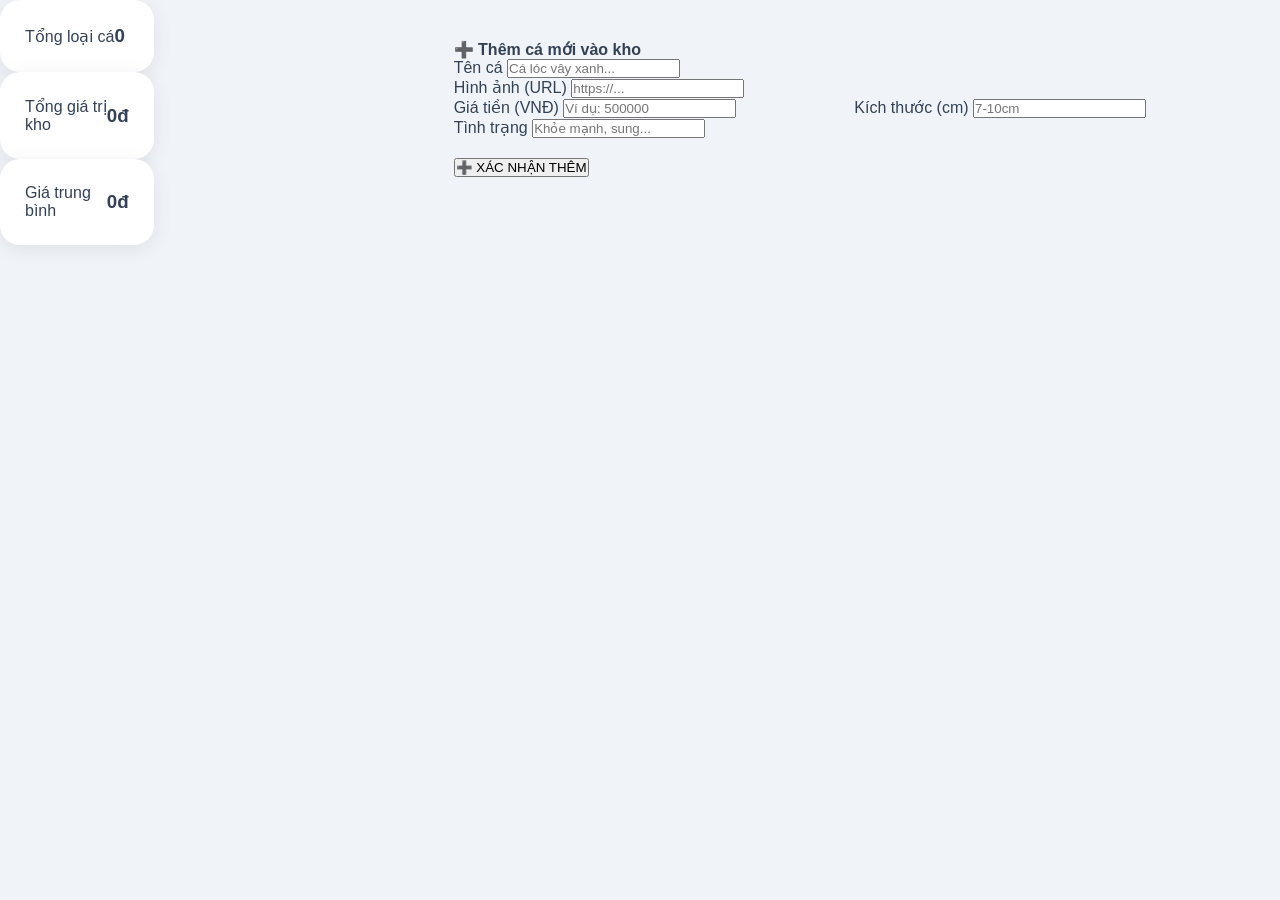
==== ad.html @ 7dc30e84 "v1" ====
<!DOCTYPE html>
<html lang="vi">
<head>
    <meta charset="UTF-8">
    <title>Quản lý Kho Cá - Admin</title>
    <link rel="stylesheet" href="admin.css">
</head>
<body>
    <div class="admin-container">
        <div class="stats-grid">
            <div class="stat-card">
                <p>Tổng loại cá</p>
                <h3 id="totalFish">0</h3>
            </div>
            <div class="stat-card">
                <p>Tổng giá trị kho</p>
                <h3 id="totalValue">0đ</h3>
            </div>
            <div class="stat-card">
                <p>Giá trung bình</p>
                <h3 id="avgPrice">0đ</h3>
            </div>
        </div>

        <div class="main-content">
            <div class="form-section">
                <h4 id="formTitle">➕ Thêm cá mới vào kho</h4>
                <form id="fishForm">
                    <input type="hidden" id="fishId">
                    
                    <div class="input-group">
                        <label>Tên cá</label>
                        <input type="text" id="fishName" placeholder="Cá lóc vây xanh..." required>
                    </div>
                    
                    <div class="input-group">
                        <label>Hình ảnh (URL)</label>
                        <input type="text" id="fishImg" placeholder="https://..." required>
                    </div>

                    <div style="display: flex; gap: 15px;">
                        <div class="input-group" style="flex: 1;">
                            <label>Giá tiền (VNĐ)</label>
                            <input type="number" id="fishPrice" placeholder="Ví dụ: 500000" required>
                        </div>
                        <div class="input-group" style="flex: 1;">
                            <label>Kích thước (cm)</label>
                            <input type="text" id="fishSize" placeholder="7-10cm">
                        </div>
                    </div>

                    <div class="input-group">
                        <label>Tình trạng</label>
                        <input type="text" id="fishStatus" placeholder="Khỏe mạnh, sung...">
                    </div>

                    <div class="btn-group" style="margin-top: 20px;">
                        <button type="submit" id="btnAdd">➕ XÁC NHẬN THÊM</button>
                        <button type="button" id="btnUpdate" style="display: none; background: #f59e0b;">💾 LƯU CẬP NHẬT</button>
                    </div>
                </form>
            </div>
        </div>
    </div>

    <script src="ad.js"></script>
</body>
</html>
---- admin.css ----
/* --- 1. THIẾT LẬP CHUNG --- */
* {
    margin: 0;
    padding: 0;
    box-sizing: border-box; /* Quan trọng nhất để không bị dính lẹo */
    font-family: 'Inter', sans-serif;
}

:root {
    --primary: #0077b6;
    --dark: #023e8a;
    --light-bg: #f0f4f8;
    --white: #ffffff;
    --gray: #64748b;
    --shadow: 0 4px 20px rgba(0, 0, 0, 0.08);
}

body {
    background: var(--light-bg);
    color: #334155;
}

.admin-container {
    display: flex;
    min-height: 100vh;
}

/* --- 2. SIDEBAR --- */
.sidebar {
    width: 260px;
    background: var(--dark);
    color: white;
    padding: 40px 20px;
    position: fixed;
    height: 100%;
    z-index: 100;
}

.sidebar .logo {
    font-size: 1.6rem;
    font-weight: 800;
    margin-bottom: 50px;
    text-align: center;
    letter-spacing: 1px;
}

.sidebar nav a {
    display: flex;
    align-items: center;
    color: #cbd5e1;
    text-decoration: none;
    padding: 14px 18px;
    border-radius: 12px;
    margin-bottom: 12px;
    transition: all 0.3s;
}

.sidebar nav a.active, .sidebar nav a:hover {
    background: rgba(255, 255, 255, 0.15);
    color: white;
    transform: translateX(5px);
}

/* --- 3. MAIN CONTENT --- */
.main-content {
    margin-left: 260px; /* Nhường chỗ cho sidebar */
    padding: 40px;
    width: calc(100% - 260px);
}

.top-header {
    display: flex;
    justify-content: space-between;
    align-items: center;
    margin-bottom: 40px;
}

/* Thẻ thống kê (Stats) */
.stats-row {
    display: grid;
    grid-template-columns: repeat(auto-fit, minmax(300px, 1fr));
    gap: 30px; /* Khoảng cách giữa các ô thống kê */
    margin-bottom: 40px;
}

.stat-card {
    background: var(--white);
    padding: 25px;
    border-radius: 20px;
    display: flex;
    align-items: center;
    box-shadow: var(--shadow);
}

.stat-card .icon {
    width: 60px;
    height: 60px;
    border-radius: 15px;
    display: flex;
    align-items: center;
    justify-content: center;
    font-size: 1.8rem;
    margin-right: 20px;
}

.icon.blue { background: #e0f2fe; color: var(--primary); }
.icon.gold { background: #fef3c7; color: #d97706; }

/* --- 4. FORM NHẬP LIỆU (Sửa lỗi dính lẹo) --- */
.content-card {
    background: var(--white);
    border-radius: 20px;
    padding: 35px; /* Tăng padding để nội dung bên trong thoáng hơn */
    box-shadow: var(--shadow);
    margin-bottom: 40px;
}

.card-title {
    font-weight: 800;
    font-size: 1.25rem;
    margin-bottom: 30px;
    color: var(--dark);
    border-left: 5px solid var(--primary);
    padding-left: 15px;
}

.grid-form {
    display: grid;
    grid-template-columns: repeat(auto-fit, minmax(220px, 1fr));
    gap: 25px; /* Khoảng cách giữa các ô input */
}

.input-box {
    display: flex;
    flex-direction: column;
    gap: 10px; /* Khoảng cách giữa Label và Input */
}

.input-box label {
    font-size: 0.9rem;
    font-weight: 600;
    color: var(--gray);
}

.input-box input {
    width: 100%;
    padding: 14px;
    border: 1.5px solid #e2e8f0;
    border-radius: 10px;
    outline: none;
    transition: 0.3s;
    background: #fcfcfc;
}

.input-box input:focus {
    border-color: var(--primary);
    box-shadow: 0 0 0 4px rgba(0, 119, 182, 0.1);
}

.form-buttons {
    grid-column: 1 / -1;
    text-align: right;
    margin-top: 20px;
    padding-top: 20px;
    border-top: 1px solid #f1f5f9;
}

/* --- 5. BẢNG DANH SÁCH --- */
.table-wrapper {
    overflow-x: auto;
    margin-top: 20px;
}

table {
    width: 100%;
    border-collapse: separate;
    border-spacing: 0 10px; /* Tạo khoảng cách giữa các hàng */
}

th {
    text-align: left;
    padding: 15px;
    color: var(--gray);
    font-size: 0.85rem;
    text-transform: uppercase;
}

td {
    padding: 15px;
    background: #fff;
    border-bottom: 1px solid #f1f5f9;
}

img.table-img {
    width: 60px;
    height: 60px;
    object-fit: cover;
    border-radius: 12px;
}

/* Nút bấm trong bảng */
.btn-edit { color: var(--primary); background: #e0f2fe; border: none; padding: 8px 15px; border-radius: 8px; cursor: pointer; font-weight: 600; margin-right: 8px; }
.btn-delete { color: #ef4444; background: #fee2e2; border: none; padding: 8px 15px; border-radius: 8px; cursor: pointer; font-weight: 600; }




.admin-grid {
    display: grid;
    grid-template-columns: 1.5fr 1fr; /* Biểu đồ to hơn Form */
    gap: 25px;
    margin-top: 25px;
}

.chart-wrapper {
    position: relative;
    height: 350px;
    width: 100%;
}

.vertical-form {
    display: flex;
    flex-direction: column;
    gap: 15px;
}

.row-inputs {
    display: grid;
    grid-template-columns: 1fr 1fr;
    gap: 10px;
}

.btn-primary-admin {
    background: #0077b6;
    color: white;
    padding: 15px;
    border: none;
    border-radius: 10px;
    font-weight: 800;
    cursor: pointer;
    transition: 0.3s;
}

.btn-primary-admin:hover {
    background: #023e8a;
    transform: translateY(-2px);
}

/* Mobile responsive */
@media (max-width: 1024px) {
    .admin-grid { grid-template-columns: 1fr; }
}
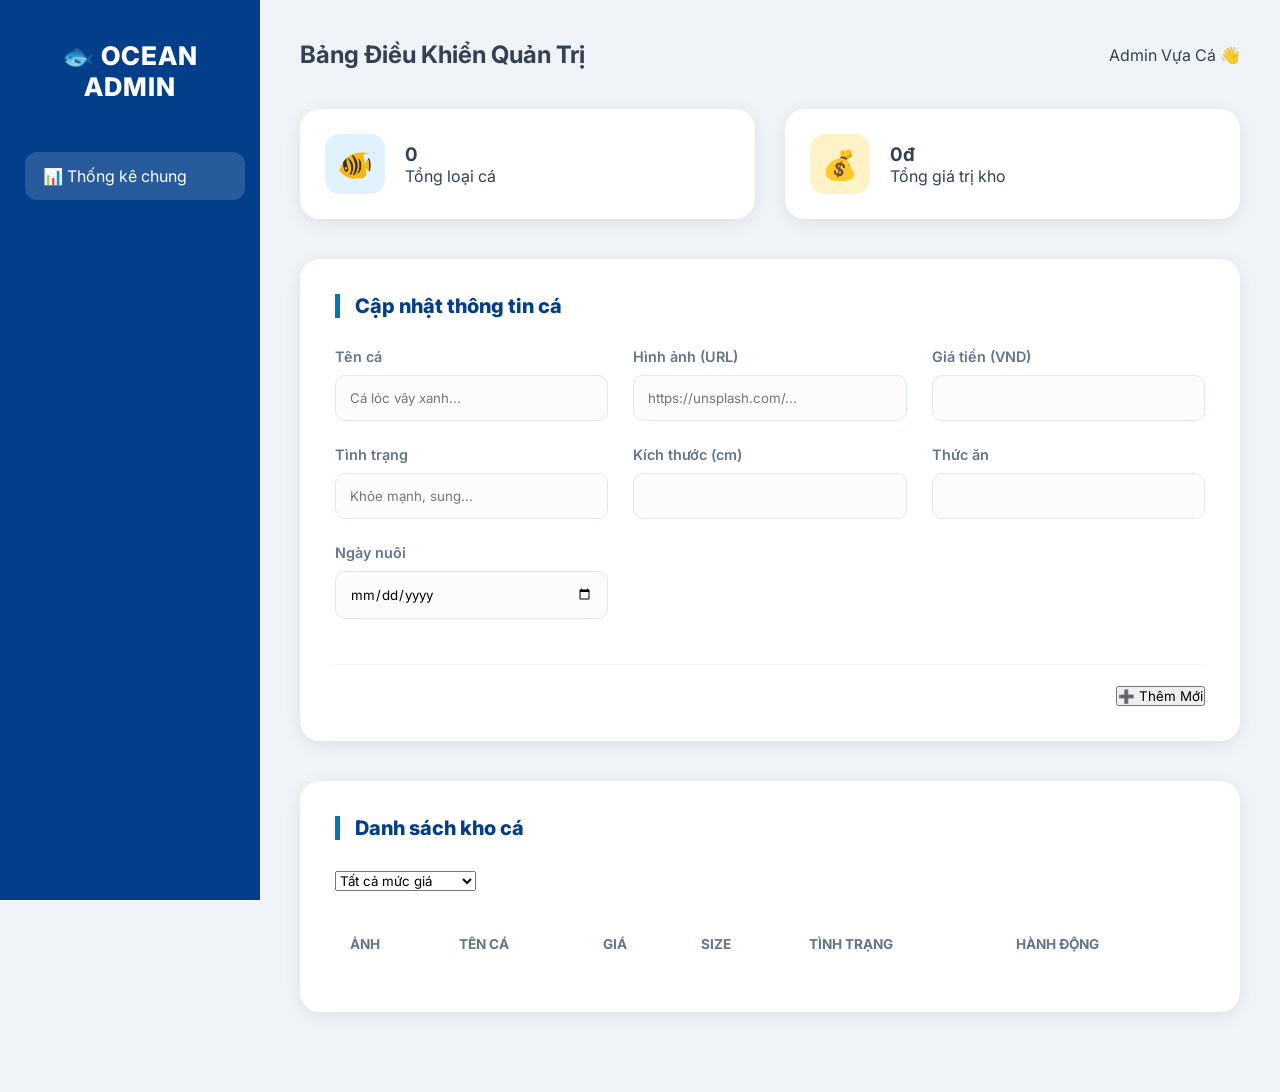
==== commit 07e488d7: "rename" ====
--- a/ad.html
+++ b/ad.html
@@ -2,67 +2,110 @@
 <html lang="vi">
 <head>
     <meta charset="UTF-8">
-    <title>Quản lý Kho Cá - Admin</title>
+    <meta name="viewport" content="width=device-width, initial-scale=1.0">
+    <title>Admin - Quản Lý Vựa Cá</title>
     <link rel="stylesheet" href="admin.css">
+    <link href="https://fonts.googleapis.com/css2?family=Inter:wght@400;600;800&display=swap" rel="stylesheet">
 </head>
 <body>
     <div class="admin-container">
-        <div class="stats-grid">
-            <div class="stat-card">
-                <p>Tổng loại cá</p>
-                <h3 id="totalFish">0</h3>
+        <aside class="sidebar">
+            <div class="logo">🐟 OCEAN ADMIN</div>
+            <nav>
+                <a href="#" class="active">📊 Thống kê chung</a>
+            </nav>
+        </aside>
+
+        <main class="main-content">
+            <header class="top-header">
+                <h2>Bảng Điều Khiển Quản Trị</h2>
+                <div class="admin-profile">Admin Vựa Cá 👋</div>
+            </header>
+
+            <div class="stats-row">
+                <div class="stat-card">
+                    <div class="icon blue">🐠</div>
+                    <div>
+                        <h3 id="totalFish">0</h3>
+                        <p>Tổng loại cá</p>
+                    </div>
+                </div>
+                <div class="stat-card">
+                    <div class="icon gold">💰</div>
+                    <div>
+                        <h3 id="totalValue">0đ</h3>
+                        <p>Tổng giá trị kho</p>
+                    </div>
+                </div>
             </div>
-            <div class="stat-card">
-                <p>Tổng giá trị kho</p>
-                <h3 id="totalValue">0đ</h3>
-            </div>
-            <div class="stat-card">
-                <p>Giá trung bình</p>
-                <h3 id="avgPrice">0đ</h3>
-            </div>
-        </div>
 
-        <div class="main-content">
-            <div class="form-section">
-                <h4 id="formTitle">➕ Thêm cá mới vào kho</h4>
-                <form id="fishForm">
+            <section class="content-card">
+                <div class="card-title">Cập nhật thông tin cá</div>
+                <form id="fishForm" class="grid-form">
                     <input type="hidden" id="fishId">
-                    
-                    <div class="input-group">
+                    <div class="input-box">
                         <label>Tên cá</label>
-                        <input type="text" id="fishName" placeholder="Cá lóc vây xanh..." required>
+                        <input type="text" id="fishName" required placeholder="Cá lóc vây xanh...">
                     </div>
-                    
-                    <div class="input-group">
+                    <div class="input-box">
                         <label>Hình ảnh (URL)</label>
-                        <input type="text" id="fishImg" placeholder="https://..." required>
+                        <input type="text" id="fishImg" required placeholder="https://unsplash.com/...">
                     </div>
-
-                    <div style="display: flex; gap: 15px;">
-                        <div class="input-group" style="flex: 1;">
-                            <label>Giá tiền (VNĐ)</label>
-                            <input type="number" id="fishPrice" placeholder="Ví dụ: 500000" required>
-                        </div>
-                        <div class="input-group" style="flex: 1;">
-                            <label>Kích thước (cm)</label>
-                            <input type="text" id="fishSize" placeholder="7-10cm">
-                        </div>
+                    <div class="input-box">
+                        <label>Giá tiền (VND)</label>
+                        <input type="number" id="fishprice" required>
                     </div>
-
-                    <div class="input-group">
+                    <div class="input-box">
                         <label>Tình trạng</label>
-                        <input type="text" id="fishStatus" placeholder="Khỏe mạnh, sung...">
+                        <input type="text" id="fishStatus" required placeholder="Khỏe mạnh, sung...">
                     </div>
-
-                    <div class="btn-group" style="margin-top: 20px;">
-                        <button type="submit" id="btnAdd">➕ XÁC NHẬN THÊM</button>
-                        <button type="button" id="btnUpdate" style="display: none; background: #f59e0b;">💾 LƯU CẬP NHẬT</button>
+                    <div class="input-box">
+                        <label>Kích thước (cm)</label>
+                        <input type="number" id="fishSize" required>
+                    </div>
+                    <div class="input-box">
+                        <label>Thức ăn</label>
+                        <input type="text" id="fishEat" required>
+                    </div>
+                    <div class="input-box">
+                        <label>Ngày nuôi</label>
+                        <input type="date" id="fishDay" required>
+                    </div>
+                    <div class="form-buttons">
+                        <button type="submit" id="btnAdd" class="btn-primary">➕ Thêm Mới</button>
+                        <button type="button" id="btnUpdate" class="btn-warning" style="display:none;">💾 Lưu Cập Nhật</button>
                     </div>
                 </form>
-            </div>
-        </div>
+            </section>
+
+            <section class="content-card">
+                <div class="card-header-flex">
+                    <div class="card-title">Danh sách kho cá</div>
+                    <select id="priceFilter" onchange="filterByPrice()" class="styled-select">
+                        <option value="all">Tất cả mức giá</option>
+                        <option value="100000">Dưới 100k</option>
+                        <option value="500000">100k - 500k</option>
+                        <option value="vip">Hàng VIP (>1 triệu)</option>
+                    </select>
+                </div>
+                <div class="table-wrapper">
+                    <table>
+                        <thead>
+                            <tr>
+                                <th>Ảnh</th>
+                                <th>Tên cá</th>
+                                <th>Giá</th>
+                                <th>Size</th>
+                                <th>Tình trạng</th>
+                                <th>Hành động</th>
+                            </tr>
+                        </thead>
+                        <tbody id="tableBody"></tbody>
+                    </table>
+                </div>
+            </section>
+        </main>
     </div>
-
     <script src="ad.js"></script>
 </body>
 </html>
